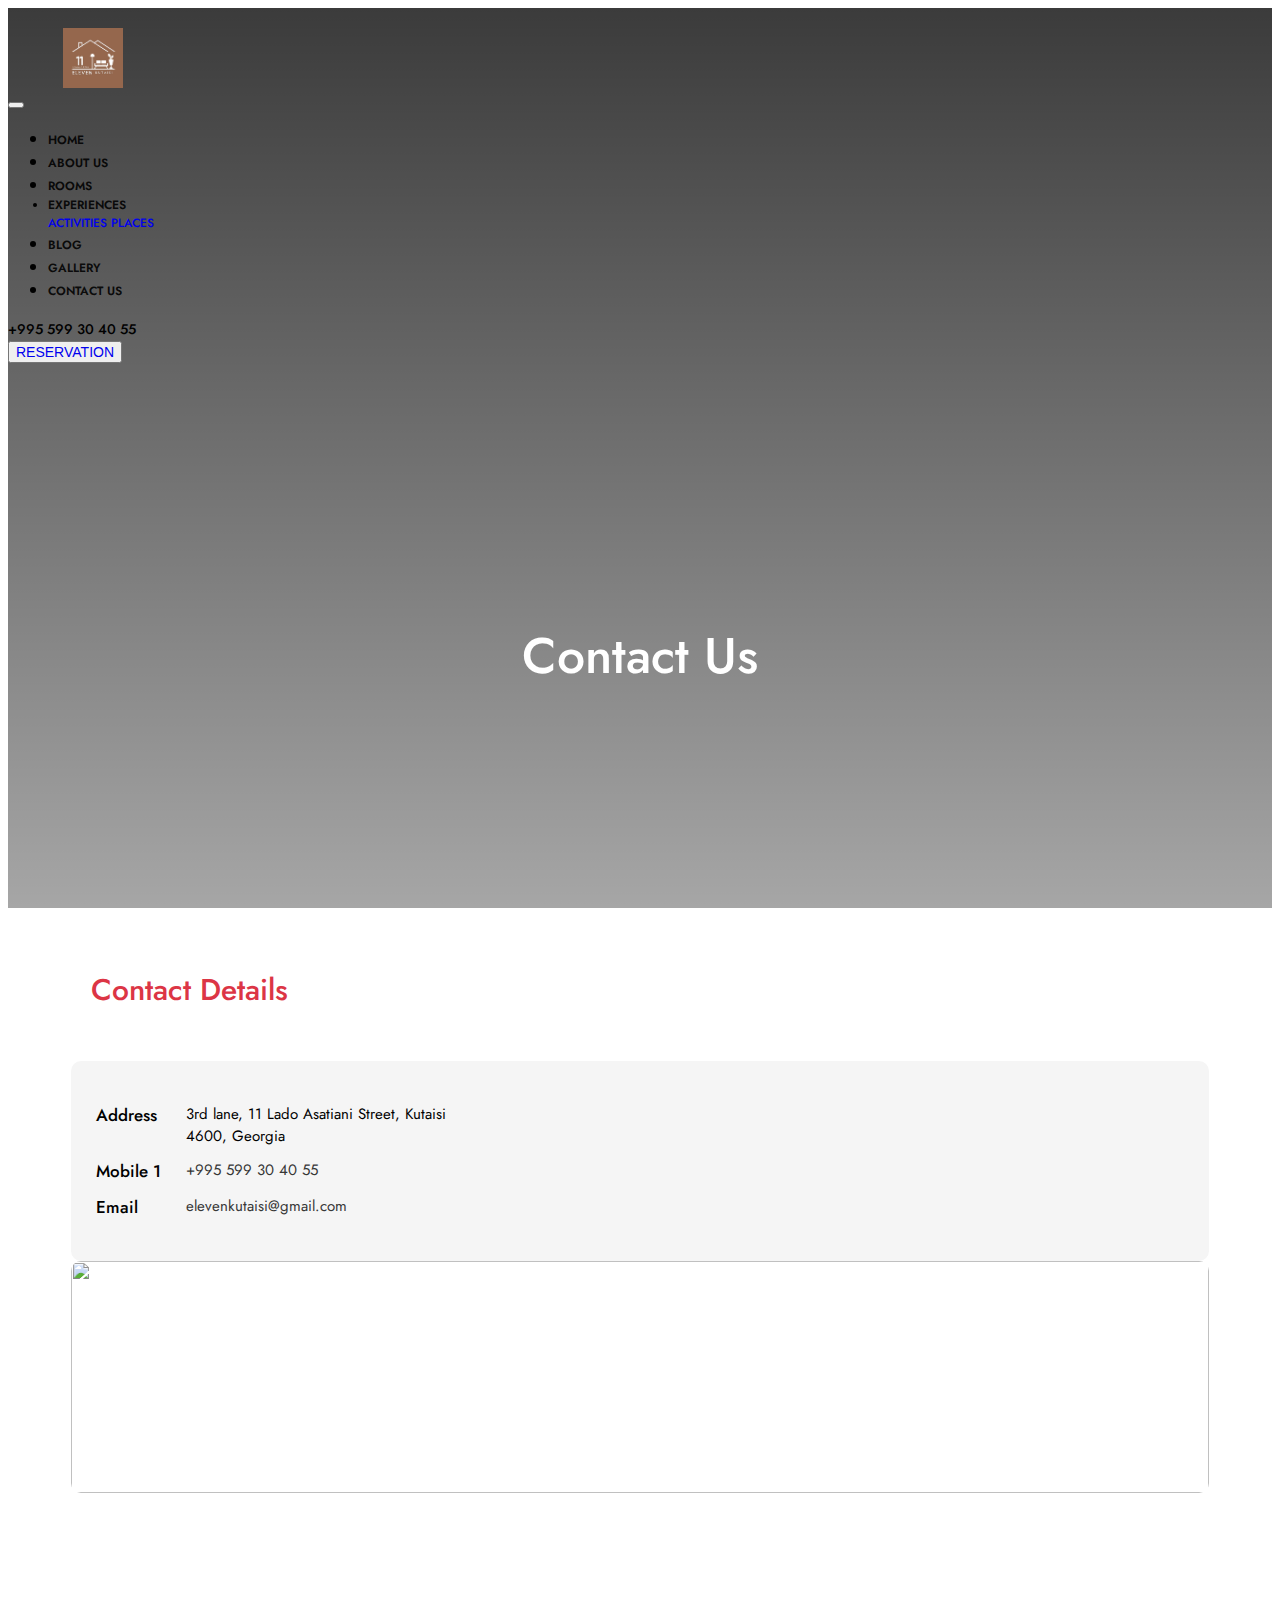
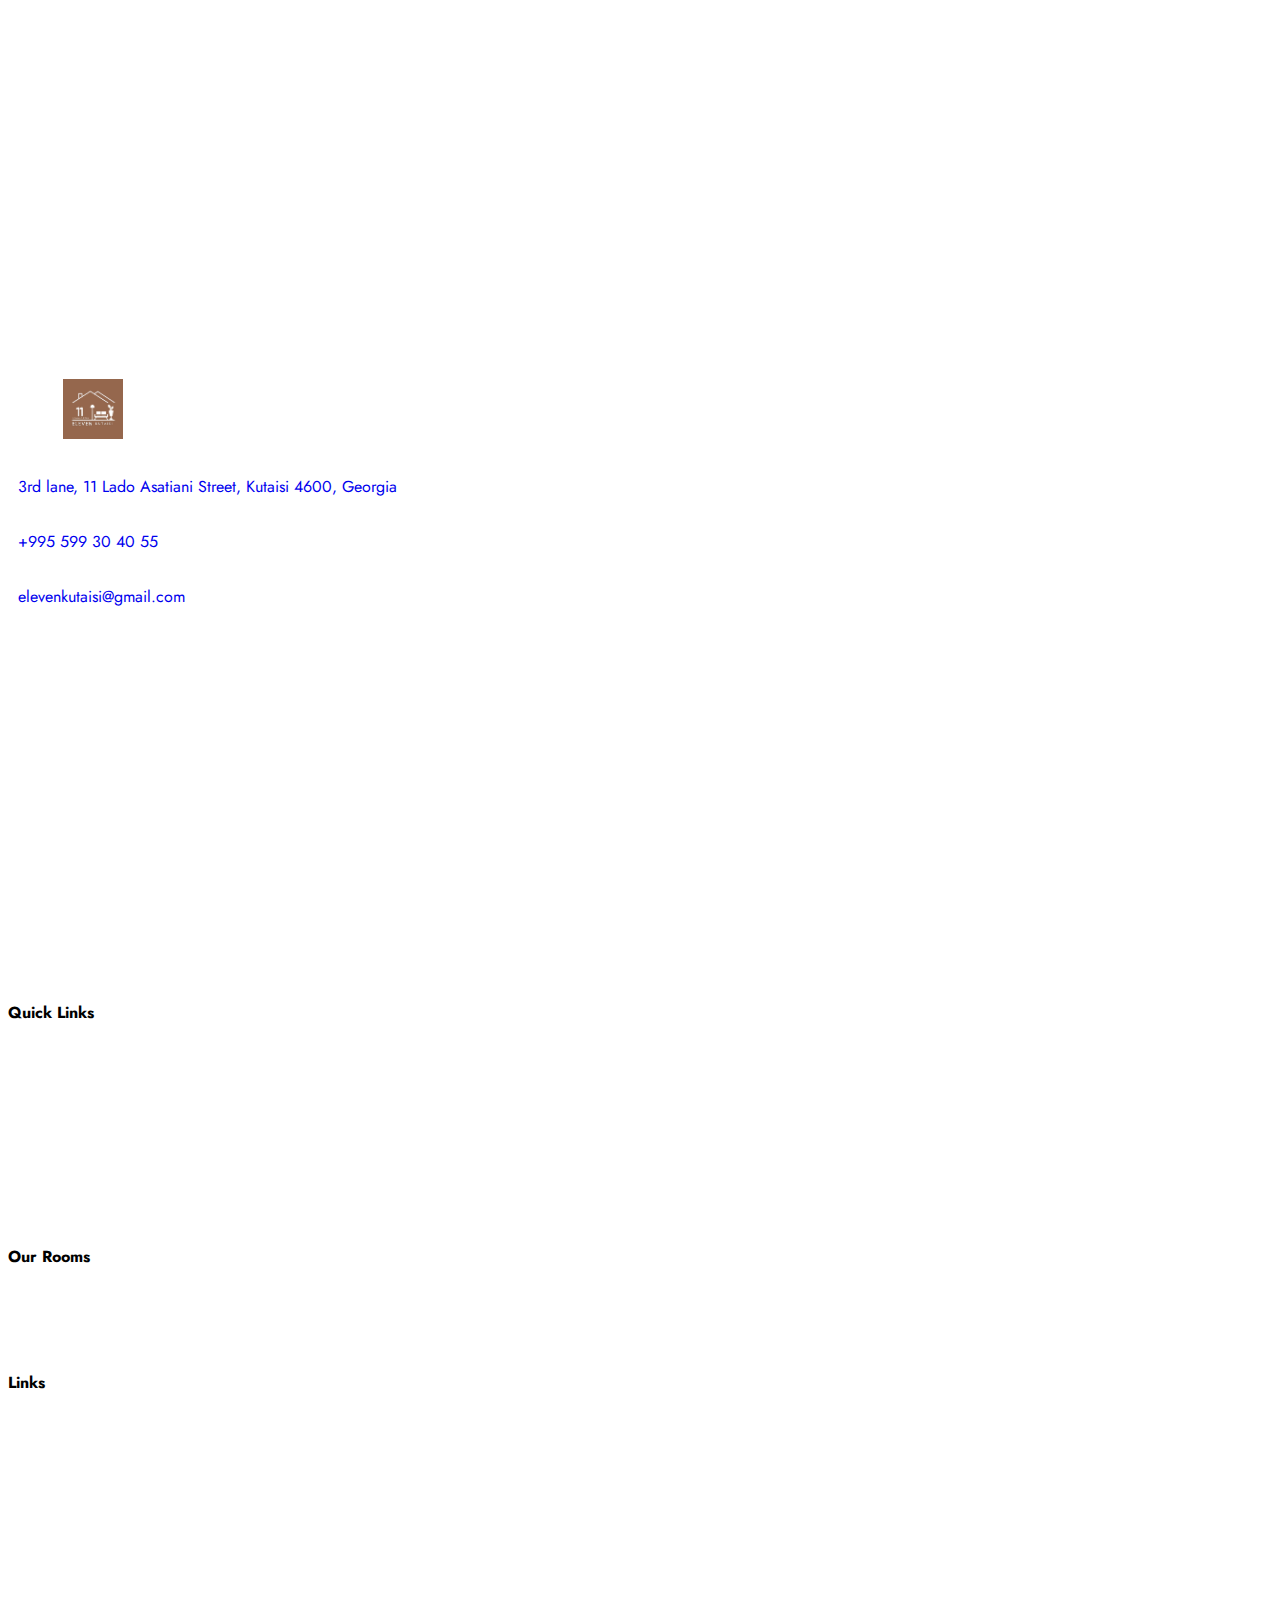
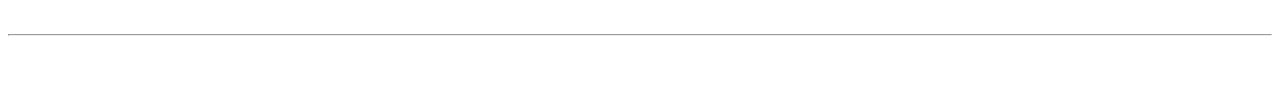
==== contact.html @ 7b09c959 "First Commit" ====
<!DOCTYPE html>
<html lang="en">

<head>
    <meta charset="UTF-8">
    <meta name="viewport" content="width=device-width, initial-scale=1.0">
    <title>Streamedge - Sakleshpur :: The Right Way</title>
    <meta name="description" content="Streamedge Homestay in Sakleshpur offer budget homestay in Sakleshpur, holiday homes in Sakleshpur, holiday resorts, guest house in Sakleshpur, hotels at quite reasonable price with premium accommodation">
    <link rel="icon" type="image/x-icon" href="favicons/images-favicon.ico">
    <link href="https://cdn.jsdelivr.net/npm/bootstrap@5.0.2/dist/css/bootstrap.min.css" rel="stylesheet"
        integrity="sha384-EVSTQN3/azprG1Anm3QDgpJLIm9Nao0Yz1ztcQTwFspd3yD65VohhpuuCOmLASjC" crossorigin="anonymous">
    <script src="https://cdn.jsdelivr.net/npm/bootstrap@5.0.2/dist/js/bootstrap.bundle.min.js"
        integrity="sha384-MrcW6ZMFYlzcLA8Nl+NtUVF0sA7MsXsP1UyJoMp4YLEuNSfAP+JcXn/tWtIaxVXM"
        crossorigin="anonymous"></script>
        <link rel="stylesheet" href="https://cdnjs.cloudflare.com/ajax/libs/font-awesome/6.5.1/css/all.min.css" integrity="sha512-DTOQO9RWCH3ppGqcWaEA1BIZOC6xxalwEsw9c2QQeAIftl+Vegovlnee1c9QX4TctnWMn13TZye+giMm8e2LwA==" crossorigin="anonymous" referrerpolicy="no-referrer" />
    <link href="https://fonts.googleapis.com/css2?family=Jost:ital,wght@0,100..900;1,100..900&display=swap"
        rel="stylesheet">

    <link rel="stylesheet" href="css/contactUs.css"><!-- Google tag (gtag.js) -->
<script async src="https://www.googletagmanager.com/gtag/js?id=G-7KHMHHSK0M"></script>
<script>
  window.dataLayer = window.dataLayer || [];
  function gtag(){dataLayer.push(arguments);}
  gtag('js', new Date());

  gtag('config', 'G-7KHMHHSK0M');
</script>
</head>

<body>
    <div class="stream-edge-adout-us-parent">
        <div class="stream-edge-about-us-sub-parent">
            <div class="navbar-background-image">
                <nav class="navbar navbar-expand-lg navbar-light">
                    <div class="bg-light container rounded">
                        <a class="navbar-brand" href="index.html">
                            <div class="SteamEdge-logo">
                                <img src="./images/koba.jpeg" alt="">
                            </div>
                        </a>
                        <button class="navbar-toggler" type="button" data-bs-toggle="collapse"
                            data-bs-target="#navbarSupportedContent" aria-controls="navbarSupportedContent"
                            aria-expanded="false" aria-label="Toggle navigation">
                            <span class="navbar-toggler-icon"></span>
                        </button>
                        <div class="collapse navbar-collapse" id="navbarSupportedContent">
                            <ul class="navbar-nav me-auto mb-2 mb-lg-0 mx-auto">
                                <li class="nav-item ">
                                    <a class="nav-link active" aria-current="page" href="index.html">HOME</a>
                                </li>
                                <li class="nav-item">
                                    <a class="nav-link active" aria-current="page" href="streamedge.html">ABOUT US</a>
                                </li>
                                    <li class="nav-item">
                                    <a class="nav-link active" aria-current="page" href="rooms.html">ROOMS</a>
                                </li>
                            </li>
                            <li class="nav-item dropdown">
                                <a class="nav-link dropdown-toggle" href="#" id="navbarDropdownMenuLink" role="button" data-bs-toggle="dropdown" aria-haspopup="true" aria-expanded="false">
                                    EXPERIENCES
                                </a>
                                <div class="dropdown-menu" aria-labelledby="navbarDropdownMenuLink">
                                    <a class="dropdown-item" href="activities.html">ACTIVITIES</a>
                                    <a class="dropdown-item" href="surround.html">PLACES</a>
                                </div>
                            </li>
                                <li class="nav-item">
                                     <a class="nav-link active" aria-current="page" href="blogs.html">BLOG</a>
                                </li>
                                <li class="nav-item">
                                    <a class="nav-link active" aria-current="page" href="gallery.html">GALLERY</a>
                                </li>
                                <li class="nav-item">
                                    <a class="nav-link active" aria-current="page" href="contact.html">CONTACT US</a>
                                </li>
                            </ul>
                            <form class="d-flex navbar-home-mobile-icon-parent-main">
                                <div class="navbar-home-mobile-icon-parent">
                                    <div class="navbar-home-mobile-icon">
                                        <img src="/assets/images/phoneicon.webp" alt="">
                                    </div>
                                    <p>+995 599 30 40 55 
                                    </p>
                                </div>                        
                                <button class="btn btn-danger" type="submit"><a class="text-light" href="https://wa.me/995571718271">RESERVATION</a></button>
                            </form>
                        </div>
                    </div>
                </nav>
                <div class="StreamEdge-Rooms-banner-title">
                    <h1>Contact Us</h1>
                </div>
            </div>
            <div class="stream-edge-embedded-map">
                <div class="stream-edge-map-subparent">
                    <!-- <div class="container"> -->
                    <div class="row">
                        <div class="col-md-6 ">
                            <div class="heading-location-busy">
                                <h5>Contact Details</h5>
                                <div class="streamedge-contact-message">
                                    <div class="d-flex align-items-center contactus-streamedge">
                                        <div>
                                            <h6>Address</h6>
                                            <i class="bx bx-home-alt"></i>
                                            <!-- <hr class="streamedge-hr-center" style="width: 62px; height: 3px;"> -->
                                        </div>
                                        <p>3rd lane, 11 Lado Asatiani Street, Kutaisi 4600, Georgia</p>
                                    </div>
                                    <div class="d-flex align-items-center contactus-streamedge">
                                        <div>
                                            <h6>Mobile 1</h6>
                                            <!-- <hr class="streamedge-hr-center" style="width: 65px; height: 3px;"> -->
                                        </div>
                                        <a href="tel:+995 599 30 40 55" style="text-decoration: none;" >+995 599 30 40 55 </a>
                                    </div>
                                    <div class="d-flex align-items-center contactus-streamedge">
                                        <div>
                                            <h6>Email</h6>
                                            <!-- <hr class="streamedge-hr-center" style="width: 62px; height: 3px;"> -->
                                        </div>
                                        <a href="mailto:elevenkutaisi@gmail.com" style="text-decoration: none;" >elevenkutaisi@gmail.com</a>
                                    </div>
                                </div>

                            </div>
                        </div>
                        <div class="col-md-6">
                            <div class="contact-iamge-stream">
                                <img src="./assets/images/contact-us.webp" alt="">
                            </div>
                        </div>



                    </div>
                </div>
                <div class="streamedge-iframe">
                    <iframe
                        src="https://www.google.com/maps/embed?pb=!1m18!1m12!1m3!1d2952.9258847760816!2d42.69650047597427!3d42.258755271202396!2m3!1f0!2f0!3f0!3m2!1i1024!2i768!4f13.1!3m3!1m2!1s0x405c8d3889bd5c49%3A0xc08fbd93fe5a05b3!2sELEVEN%20guest%20house!5e0!3m2!1sen!2sin!4v1724451818997!5m2!1sen!2sin"
                        width="100%" height="380" style="border:0;" allowfullscreen="" loading="lazy"
                        referrerpolicy="no-referrer-when-downgrade"></iframe>
                </div>
                <!-- </div> -->
            </div>
        </div>
        <div class="StreamEdgeFooter-parent bg-dark">
            <div class="container">
                <div class="Footer-content">
                    <div class="row">
                        <div class="col-sm-9 col-md-4">
                            <div class="SteamEdge-logo  streamEdge-Footer-link-title">
                                <img src="./images/koba.jpeg" alt="">
                            </div>
                            <div class="streamedge-Footer-contact">
                                <div class="streamedge-Footer-contact-phone">
                                    <i class="fa-regular fa-location-dot location-icon"></i>
                                    <p><a class="text-light" href="https://maps.app.goo.gl/K1cgiUnSXsnuLPtD7" target="_blank">3rd lane, 11 Lado Asatiani Street, Kutaisi 4600, Georgia </a></p>
                                </div>
                                <div class="streamedge-Footer-contact-phone">
                                    <i class="fa-solid fa-mobile-screen phone-icon"></i>
                                    <div>
                                        <p><a class="text-light" href="tel:+995599304055">+995 599 30 40 55</a> </p>
                                    </div>
                                </div>
                                  <div class="streamedge-Footer-contact-phone">
                                    <i class="fa-regular fa-envelope email-icon"></i>
                                        <p><a href="mailto:elevenkutaisi@gmail.com" class="text-light">elevenkutaisi@gmail.com</a></p>
                                </div>
                                <iframe src="https://www.google.com/maps/embed?pb=!1m18!1m12!1m3!1d39832.009934543275!2d42.66704202044849!3d42.26829777508538!2m3!1f0!2f0!3f0!3m2!1i1024!2i768!4f13.1!3m3!1m2!1s0x405c8d3889bd5c49%3A0xc08fbd93fe5a05b3!2sELEVEN%20guest%20house!5e0!3m2!1sen!2sin!4v1724442716559!5m2!1sen!2sin" width="370" height="350" style="border:0;" allowfullscreen="" loading="lazy" referrerpolicy="no-referrer-when-downgrade"></iframe>
                              
                                <div class="Footer-social-Media-icons ">
                                    <a target="_blank" href="">
                                        <i class="fa-brands fa-instagram"></i>
                                    </a>
                                    <a target="_blank" href="">
                                        <i class="fa-brands fa-facebook"></i>
                                    </a>
                                   <a target="_blank" href="">
                                    <i class="fa-brands fa-pinterest"></i>
                                   </a>
                                    <a target="_blank" href="">
                                        <i class="fa-brands fa-linkedin-in"></i>
                                    </a>
                                   <a target="_blank" href="">
                                    <i class="fa-brands fa-youtube"></i>
                                   </a>
                                </div>
                            </div>
                        </div>
                        <div class="col-sm-12 col-md-2">
                            <h4 class="text-light streamEdge-Footer-link-title">Quick Links</h4>
                            <a href="index.html">
                                <p>Home</p>
                            </a>
                            <a href="streamedge.html">
                                <p>About Us</p>
                            </a>
                            <a href="gallery.html">
                                <p>Gallery</p>
                            </a>
                            <a href="blogs.html">
                                <p>Blog</p>
                            </a>
                            <a href="contact.html">
                                <p>Contact Us</p>
                            </a>
                        </div>
                        <div class="col-sm-8 col-md-3 ">
                            <!-- <h4 class="text-light  streamEdge-Footer-link-title">Sign Up for Our newsletter to receive
                                special Offers,news and events.</h4>
                            <div class="streamedge-Footer-email-newsletter">
                                <input type="mail" placeholder="Enter Your Email Address">
                            </div> -->
                            <h4 class="text-light streamEdge-Footer-link-title">Our Rooms</h4>
                            <!-- <a href="rooms.html">
                                <p>Cabana Cottages Rooms</p>
                            </a> -->
                            <a href="rooms.html">
                                <p>Deluxe Rooms</p>
                            </a>
                            <a href="rooms.html">
                                <p>Dormitory</p>
                            </a>
                            <!-- <a href="rooms.html">
                                <p>
                                    Large Wooden Cottage Rooms</p>
                            </a>
                            <a href="rooms.html">
                                <p>
                                    Wooden Cottages Rooms</p>
                            </a> -->
                        </div>
                        <div class="col-sm-8 col-md-3 ">
                            <!-- <h4 class="text-light  streamEdge-Footer-link-title">Sign Up for Our newsletter to receive
                                special Offers,news and events.</h4>
                            <div class="streamedge-Footer-email-newsletter">
                                <input type="mail" placeholder="Enter Your Email Address">
                            </div> -->
                            <h4 class="text-light streamEdge-Footer-link-title">Links</h4>
                            <a href="season.html">
                                <p>Seasons</p>
                            </a>
                             <a href="tariff.html">
                                <p>Tariff</p>
                            </a>
                            <a href="booking.html">
                                <p>Booking</p>
                            </a>
                          <a href="resort.html">
                                <p>Resort</p>
                            </a>
                            <a href="">
                                <p>About Kutaisi</p>
                            </a>
                        </div>
                    </div>
                </div>
            </div>
            <hr>
            <div class="StreamEdge-Rooms-copyrights text-center">
                <a href="">
                    <p>© 2024 Eleven Guesthouse. All Rights Reserved | Designed By Friends from India &#10084</p>
                </a>
            </div>
        </div>
    </div>
    </div>

</body>

</html>
---- css/contactUs.css ----
body {
    font-family: "Jost", sans-serif;
}

.streamedge-Footer-contact-phone .phone-icon,
.streamedge-Footer-contact-phone .location-icon,
.streamedge-Footer-contact-phone .email-icon {
    filter: brightness(1.5);
    color: #fff;
    font-weight: 900;
    font-size: 22px;
    margin-top: 2px;
}

a {
    text-decoration: none;
}

.dropdown,
.dropend,
.dropstart,
.dropup {
    position: relative;
    font-size: 12px;
    font-weight: 600;
    color: #000;
}

.navbar-light .navbar-nav .nav-link {
    color: rgba(0, 0, 0, .9);
}

.dropdown-item {
    font-size: 12px;
    font-weight: 500;
}

/* styles for Rooms page starts here */
.navbar-home-mobile-icon img {
    filter: brightness(0.1);
}

.navbar-home-mobile-icon-parent p {
    color: #000;
}

.SteamEdge-logo {
    height: 60px;
    width: 170px;
}

.SteamEdge-logo img {
    height: 100%;
    width: 100%;
    object-fit: contain;
}

.navbar-background-image {
    background: linear-gradient(rgb(0 0 0 / 77%), rgb(0 0 0 / 35%)), url(./assets/images/galleyhousebanner.webp);
    background-position: center;
    background-repeat: no-repeat;
    background-size: cover;
    height: 100vh;
    margin-bottom: 45px;
}

nav.navbar.navbar-expand-lg.navbar-light {
    padding-top: 20px;
}

.StreamEdge-Rooms-banner-title h1 {
    font-size: 50px;
    font-weight: 500;
}

.StreamEdge-Rooms-banner-title {
    height: 65%;
    display: flex;
    justify-content: center;
    align-items: center;
    color: #fff;
}

.navbar-light .navbar-nav .nav-link.active {
    font-size: 12px;
    font-weight: 600;
}

.stream-edge-map-subparent {
    width: 90%;
    margin: auto;
}

.streamedge-contact-message .contactus-streamedge {
    display: flex !important;
    align-items: start !important;
    justify-content: start;
    padding: 0px 15px;
}

.contactus-streamedge h6 {
    width: 90px;
    margin: 6px 0;
    font-size: 17px;
    font-weight: 500;
}

.contactus-streamedge h6:hover {
    color: #6b6a6a;
}

.contact-info-address {
    display: flex;
    justify-content: center;
    align-items: center;
    height: 300px;
}

.contactus-streamedge p {
    width: 260px;
    margin: 6px 0;
    font-size: 15px;
    font-weight: 400;
}

.contactus-streamedge a {
    width: 260px;
    margin: 6px 0;
    font-size: 15px;
    font-weight: 400;
    color: #373737;
}

.contactus-streamedge a:hover {
    color: #dc3545;
}

.contactus-streamedge p:hover {
    color: #dc3545;
}

.contact-iamge-stream {
    width: 100%;
    height: 232px;
    position: relative;
    top: 16%;
}

.streamedge-hr-center {
    color: #dc3545;
    opacity: 0.7;

}

.contact-iamge-stream img {
    width: 100%;
    height: 100%;
    object-fit: cover;
    border-radius: 10px;
}

/* Banner styles ends here */
/* Styles for Footer - rooms page starts here */
.streamedge-Footer-contact-phone {
    display: flex;
    gap: 10px;
}

.Footer-content p {
    color: #fff;
}

.StreamEdge-Rooms-service-categories-parent.container {
    background: #FDF8F8;
    margin: auto;
    padding: 10px 20px 20px 20px;
    border-radius: 8px;
}

.StreamEdgeFooter-gallery-parent {
    margin: 35px 0px 0px 0px;
}

.StreamEdge-Rooms-copyrights p {
    margin: 0;
    padding: 20px 0px;
    color:#fff;
}

.stream-edge-map-subparent .row {
    margin: 60px 0;
}

.streamedge-Footer-email-newsletter input {
    padding: 5px;
    width: 250px;
    border: 1px solid #fff;
    background: transparent;
    margin-top: 15px;
    border-radius: 4px;
    color: #fff;
}

.streamedge-Footer-email-newsletter input::placeholder {
    color: #fff;
}

hr {
    color: #fff;
    opacity: 1;
    margin: 0;
}

.streamEdge-Footer-link-title {
    margin-bottom: 20px;
}

.Footer-content {
    padding: 40px 0px 25px 0px;
}

.Fooer-Gallery-images {
    height: 140px;
    width: 100%;
    overflow: hidden;
    border-radius: 5px;
}

.Fooer-Gallery-images img {
    height: 100%;
    width: 100%;
    transition: all 0.3s linear;
}

.Fooer-Gallery-images img:hover {
    transform: scale(1.2);
}

.StreamEdge-Rooms-Footer-Parent {
    background: #000;
    padding-top: 12px;
    margin-top: -7px;
}

.heading-location-busy h5 {
    color: #dc3545;
    font-size: 30px;
    font-weight: 500;
    padding-left: 20px;
}

.navbar-home-mobile-icon-parent {
    display: flex;
    align-items: center;
}

.navbar-home-mobile-icon-parent p {
    margin: 0;
    font-size: 14px;
    font-weight: 500;
}

.navbar-home-mobile-icon img {
    filter: brightness(0.5);
}

form.d-flex.navbar-home-mobile-icon-parent-main {
    gap: 15px;
    align-items: center;
}

form.d-flex.navbar-home-mobile-icon-parent-main button {
    font-size: 14px;
}

.streamedge-contact-message {
    padding: 36px 10px;
    background-color: #F5F5F5;
    border-radius: 10px;
}

.Fooer-Gallery-images img {
    height: 100%;
    object-fit: cover;
    width: 100%;
    transition: all 0.3s linear;
    /* object-fit: contain; */
}

.Fooer-Gallery-images img:hover {
    transform: scale(1.2);
}

/* footer social media icons */
.Footer-social-Media-icons {
    display: flex;
    gap: 35px;
    align-items: center;
}

.Footer-social-Media-icons i {
    font-size: 30px;
    color: #fff;
}

@media only screen and (max-width:767px) { .Footer-content .row .col-sm-12.col-md-2{
        width: 45%;
        margin: 20px 0px;
    }
    .Footer-content .row div:nth-child(3){
        order: 3;
    }
    .Footer-content .row .col-sm-8.col-md-3:last-child{
       
        width: 45%;
        margin: 20px 0px;
    }
    
    .StreamEdge-Rooms-banner-title h1 {
        font-size: 36px;
    }

    .stream-edge-map-subparent .row {
        margin: 20px 0;
    }

    .heading-location-busy h5 {
        font-size: 22px;
    }

    .contactus-streamedge h6 {
        font-size: 14px;
        width: 66px;
    }

    .streamedge-contact-message .contactus-streamedge {
        padding: 0 4px;
    }

    .contactus-streamedge p {
        font-size: 13px;
    }

    .streamedge-contact-message {
        padding: 21px 5px;
    }

    .contact-iamge-stream {
        width: 100%;
        padding: 15px 0;
        top: 0px;
    }

    .navbar-background-image {
        margin-bottom: 24px;
        height: 330px;
    }


    .streamedge-iframe iframe {
        height: 290px !important;
    }

    .Fooer-Gallery-images {
        height: 165px;
        padding-bottom: 15px !important;
    }

    .StreamEdge-Rooms-copyrights p {
        font-size: 13px;
    }

    .streamEdge-Footer-link-title {
        margin-bottom: 15px;
        font-size: 16px;
    }

    .Footer-content {
        padding: 20px 0px 0px 0px;
    }

    form.d-flex.navbar-home-mobile-icon-parent-main {
        margin-bottom: 10px;
    }
}

@media screen and (max-width:576px) {
    .stream-edge-map-subparent {
        width: 100%;
    }
    .streamEdge-Footer-link-title {
        margin-bottom: 15px;
        font-size: 22px;
      }
      .Footer-content p {
        font-size: 14px;
    }
    .Footer-social-Media-icons {
        gap: 20px;
        margin-bottom: 15px;
    }
    .Footer-social-Media-icons i {
        font-size: 28px;
    }
      .Footer-content {
        padding: 20px 0px 0px 20px;
      }
    form.d-flex.navbar-home-mobile-icon-parent-main {
        margin-bottom: 10px;
    }

    /* .streamedge-contact-message {
        padding: 21px 13px;
    } */
}

@media only screen and (min-width:768px) and (max-width:991px) {
    .StreamEdge-Rooms-copyrights p {
        font-size: 15px;
        color: #fff;
    }
    .streamEdge-Footer-link-title{
        font-size: 18px;
    }
    .Footer-social-Media-icons {
        display: flex;
        gap: 20px;
        align-items: center;
    }

    .Footer-social-Media-icons i {
        font-size: 28px;
    }

    .Footer-content p {
        font-size: 14px;
    }

    .stream-edge-map-subparent {
        width: 95%;
    }

    form.d-flex.navbar-home-mobile-icon-parent-main {
        margin-bottom: 10px;
    }

    .heading-location-busy h5 {
        font-size: 26px;
    }

    .streamedge-contact-message {
        padding: 30px 15px;
    }

    .contactus-streamedge h6 {
        font-size: 15px;
    }

    .contactus-streamedge p {
        font-size: 13px;
    }

    .contact-iamge-stream {
        height: 209px;
        width: 95%;
    }

    .streamedge-iframe iframe {
        height: 310px !important;
    }
}

.StreamEdge-Rooms-Footer-Parent {
    background: #000;
    padding-top: 12px;
    margin-top: 80px;
}

.StreamEdgeFooter-gallery-parent {
    padding: 40px 0px 40px;
}
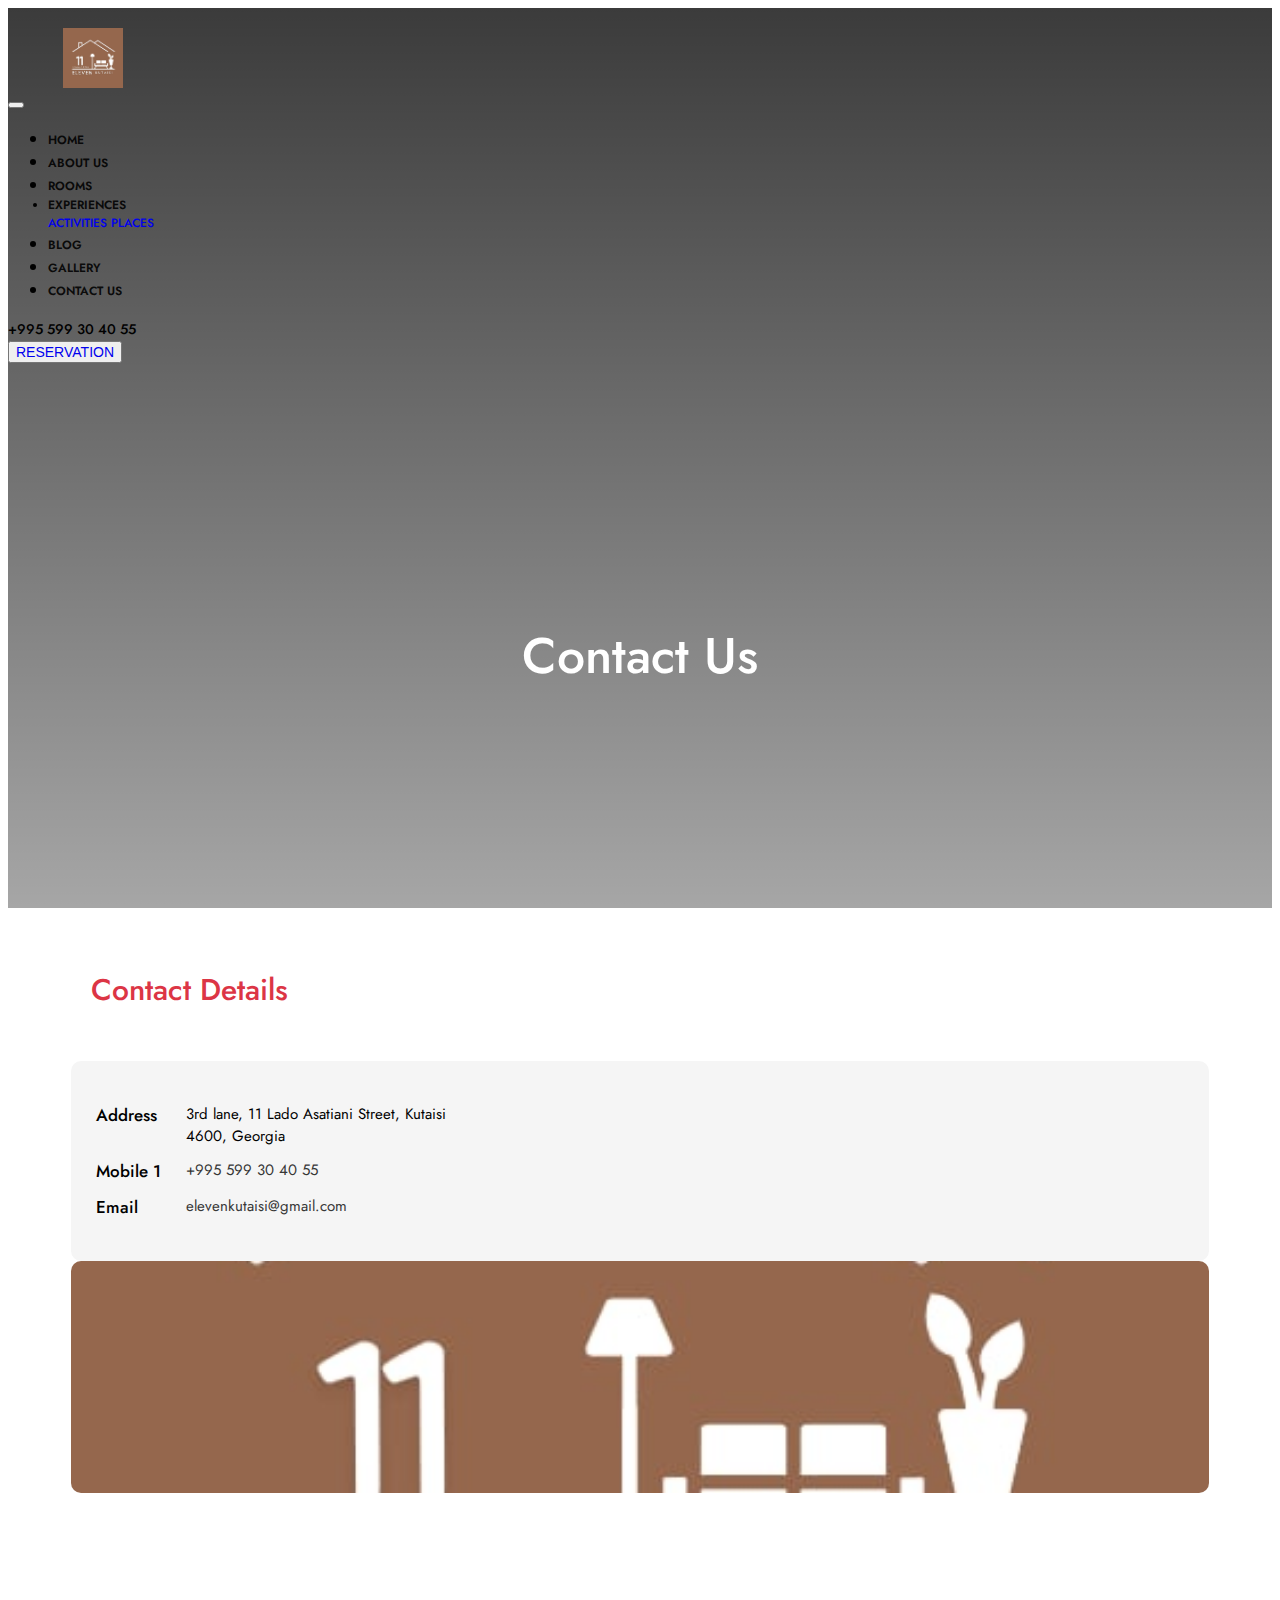
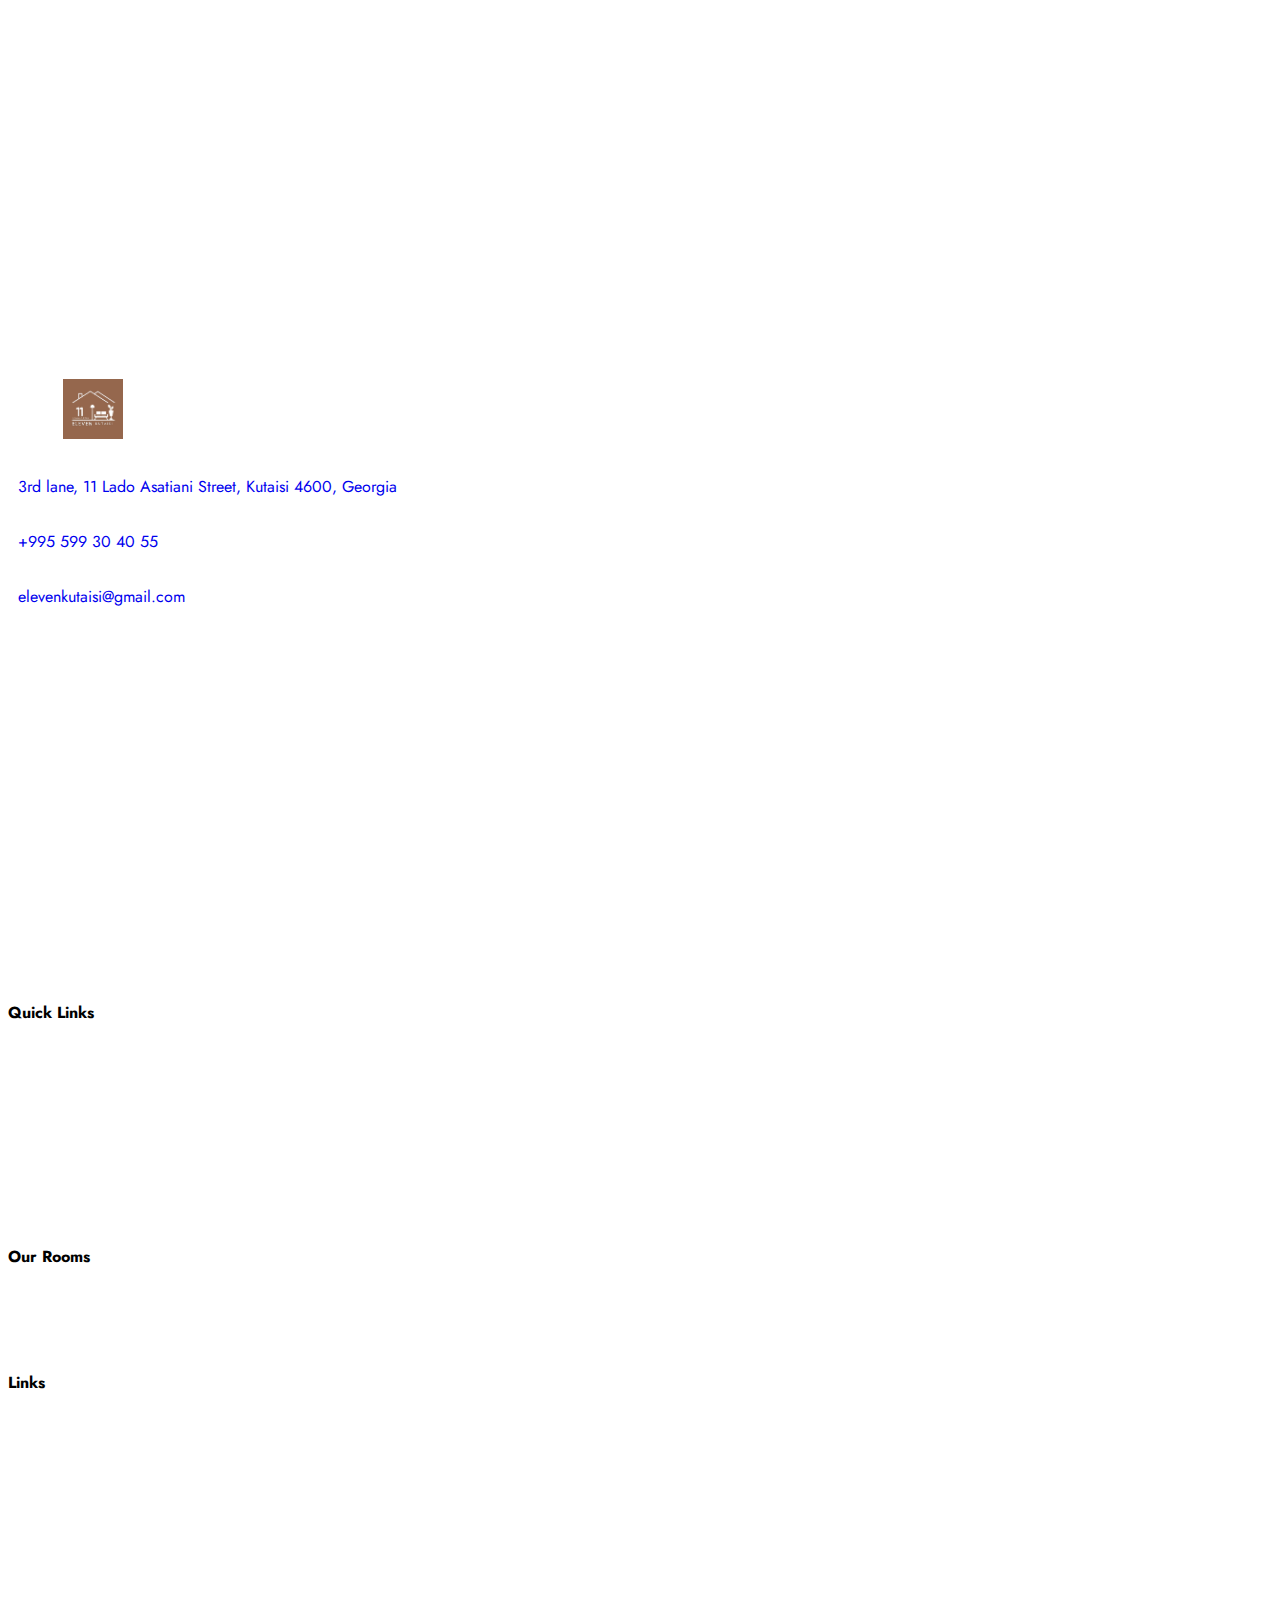
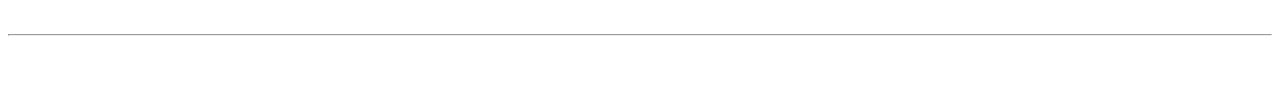
==== commit 6541d070: "Updated image in contact" ====
--- a/contact.html
+++ b/contact.html
@@ -5,8 +5,8 @@
 <head>
     <meta charset="UTF-8">
     <meta name="viewport" content="width=device-width, initial-scale=1.0">
-    <title>Streamedge - Sakleshpur :: The Right Way</title>
-    <meta name="description" content="Streamedge Homestay in Sakleshpur offer budget homestay in Sakleshpur, holiday homes in Sakleshpur, holiday resorts, guest house in Sakleshpur, hotels at quite reasonable price with premium accommodation">
+    <title>Comfortable Luxury Guest House in Kutaisi, Georgia</title>
+    <meta name="description" content="Eleven Kutaisi offer Budget Guest House in Kutaisi, Georgia with Winery, Luxury Guest House in Kutaisi with best accommodation Book Now!">
     <link rel="icon" type="image/x-icon" href="favicons/images-favicon.ico">
     <link href="https://cdn.jsdelivr.net/npm/bootstrap@5.0.2/dist/css/bootstrap.min.css" rel="stylesheet"
         integrity="sha384-EVSTQN3/azprG1Anm3QDgpJLIm9Nao0Yz1ztcQTwFspd3yD65VohhpuuCOmLASjC" crossorigin="anonymous">
@@ -128,7 +128,7 @@
                         </div>
                         <div class="col-md-6">
                             <div class="contact-iamge-stream">
-                                <img src="./assets/images/contact-us.webp" alt="">
+                                <img src="images/koba.jpeg" alt="">
                             </div>
                         </div>
 
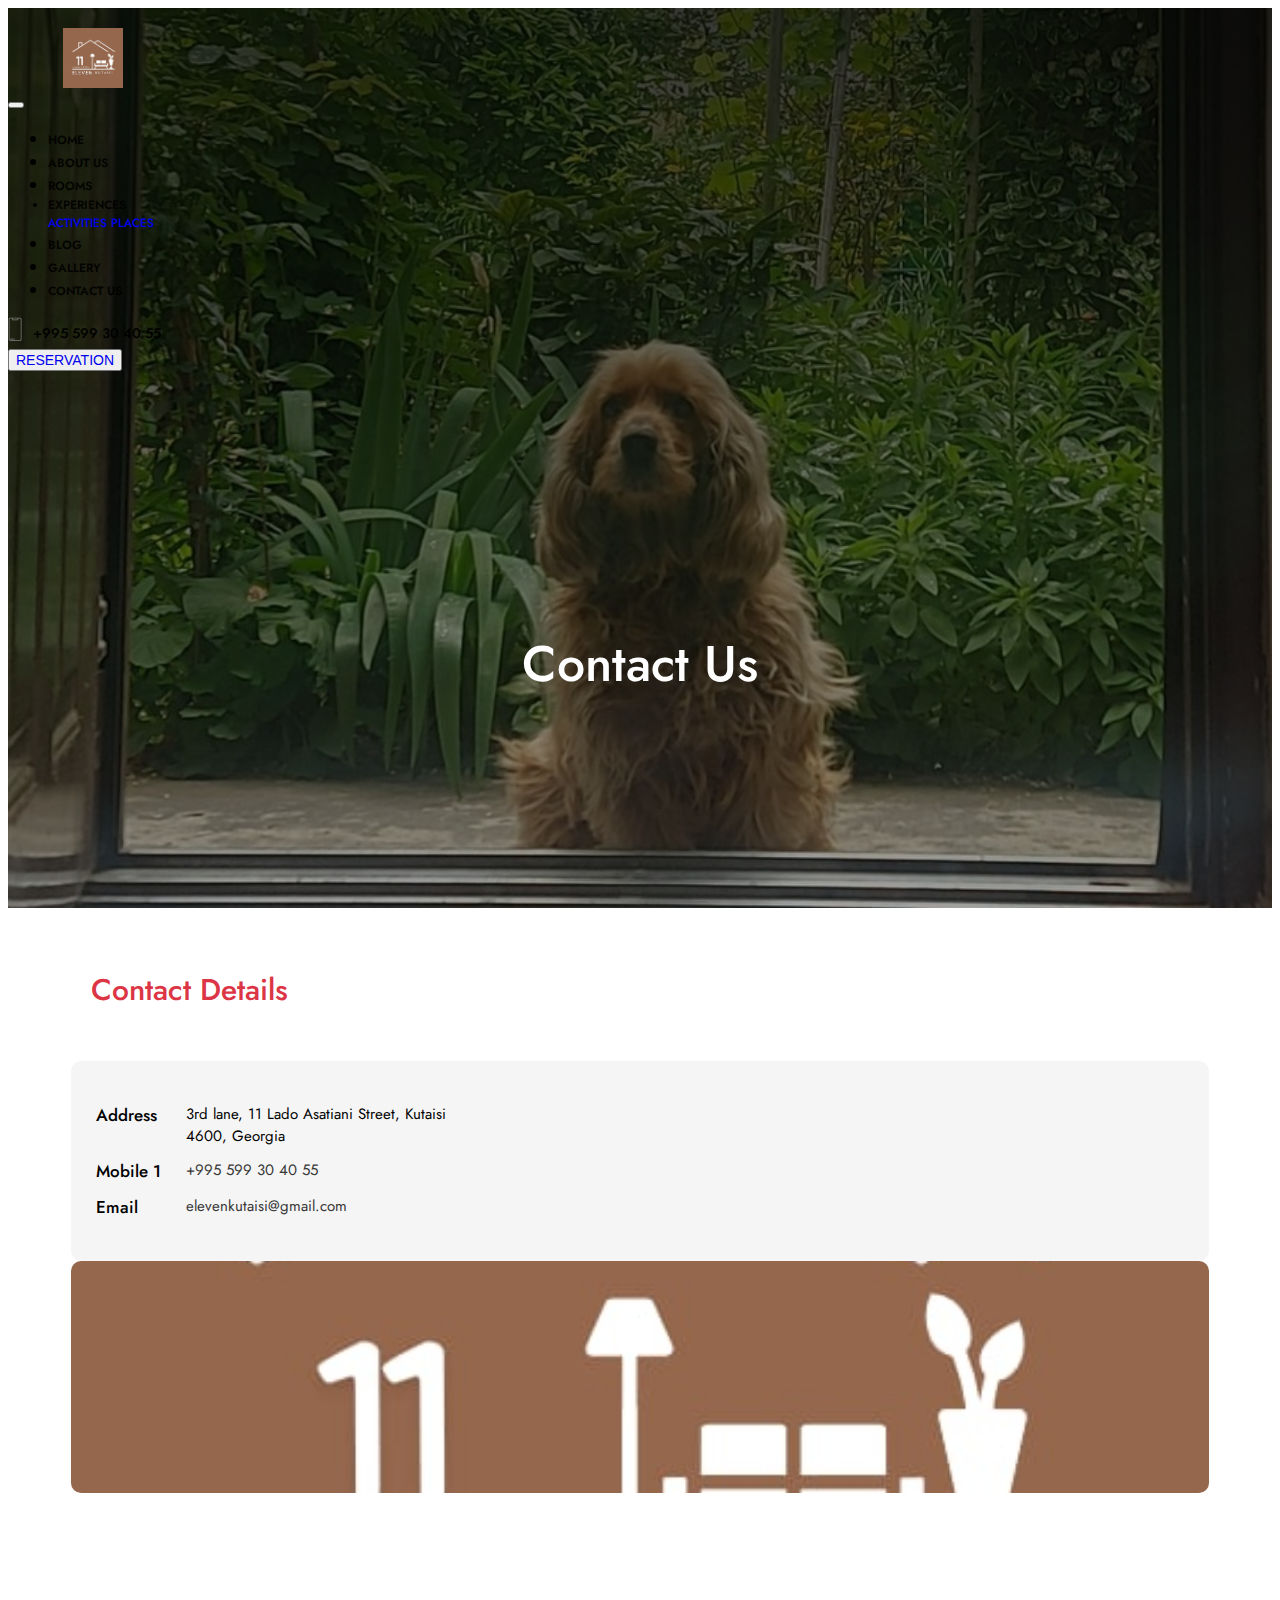
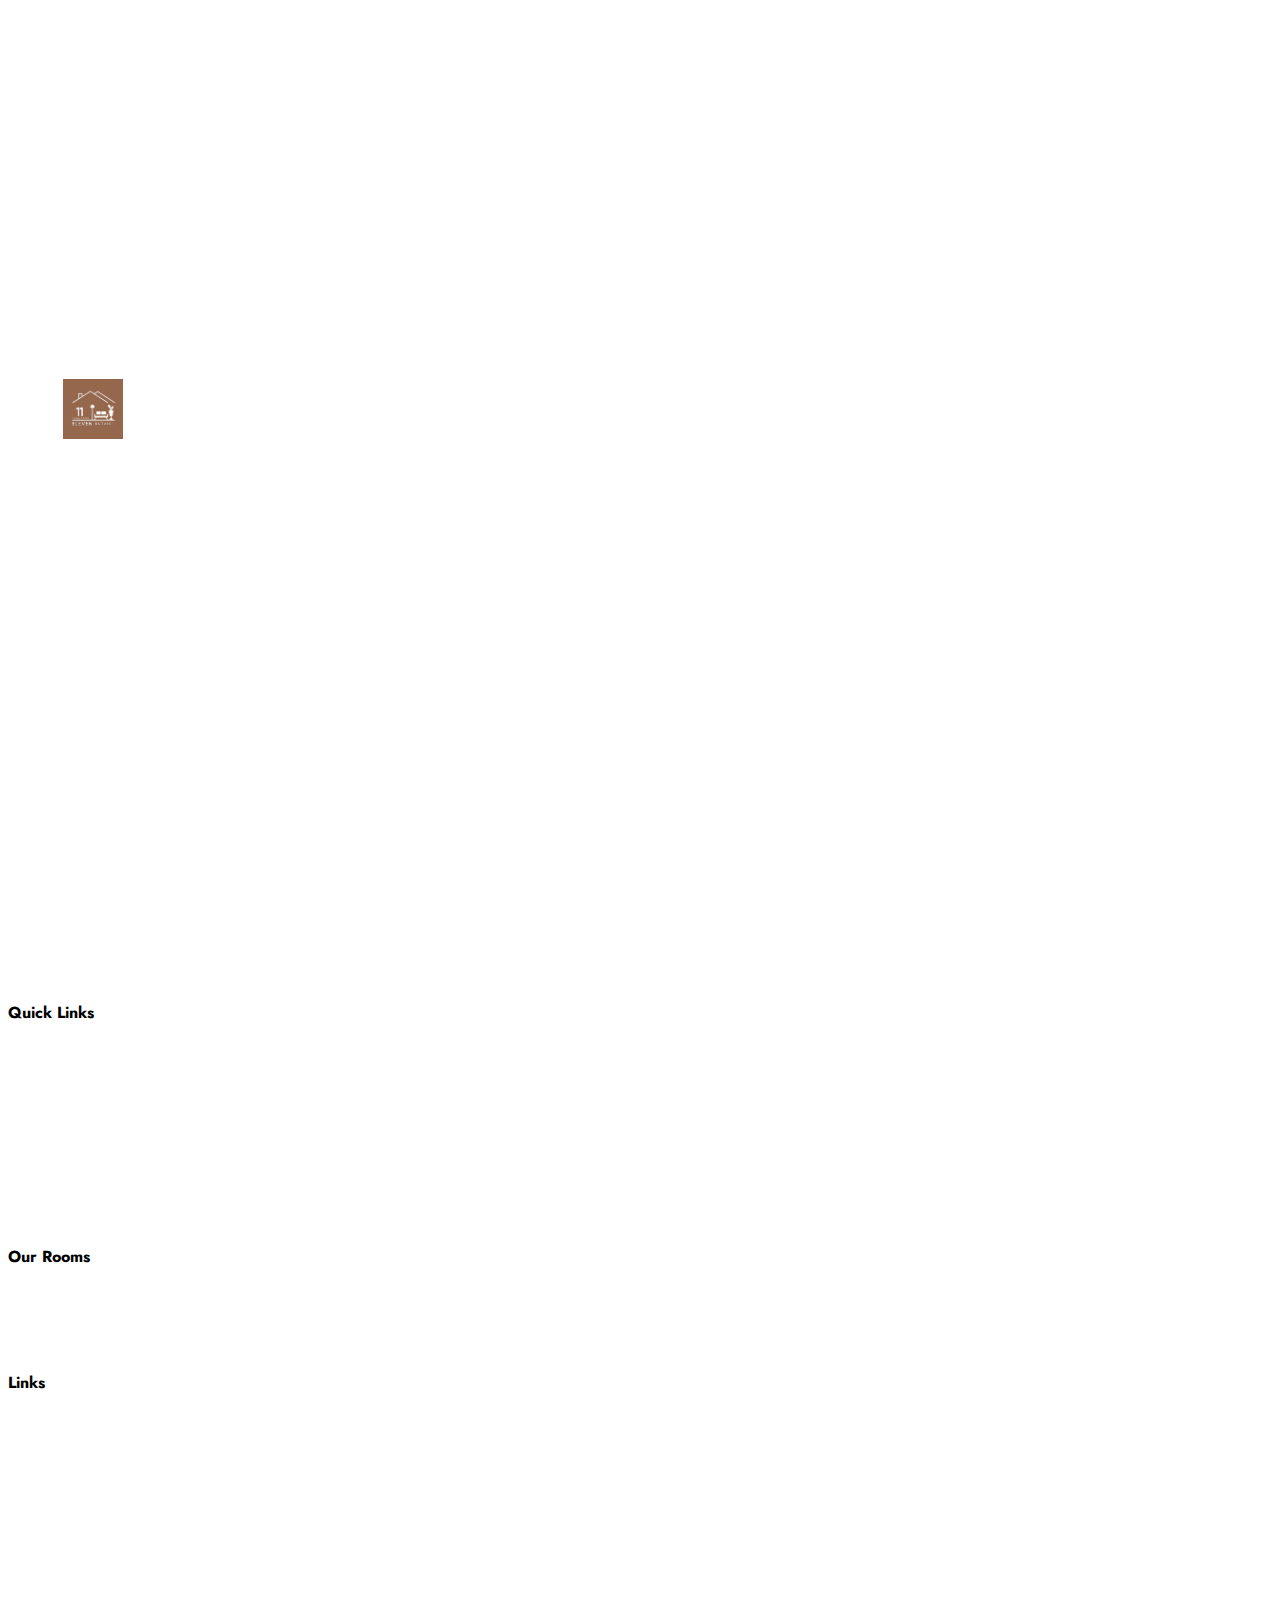
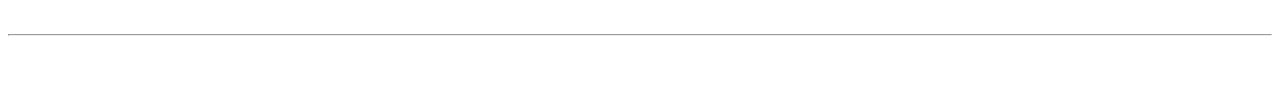
==== commit a63935ca: "Contact us page refactored" ====
--- a/contact.html
+++ b/contact.html
@@ -16,7 +16,6 @@
         <link rel="stylesheet" href="https://cdnjs.cloudflare.com/ajax/libs/font-awesome/6.5.1/css/all.min.css" integrity="sha512-DTOQO9RWCH3ppGqcWaEA1BIZOC6xxalwEsw9c2QQeAIftl+Vegovlnee1c9QX4TctnWMn13TZye+giMm8e2LwA==" crossorigin="anonymous" referrerpolicy="no-referrer" />
     <link href="https://fonts.googleapis.com/css2?family=Jost:ital,wght@0,100..900;1,100..900&display=swap"
         rel="stylesheet">
-
     <link rel="stylesheet" href="css/contactUs.css"><!-- Google tag (gtag.js) -->
 <script async src="https://www.googletagmanager.com/gtag/js?id=G-7KHMHHSK0M"></script>
 <script>
@@ -29,13 +28,13 @@
 </head>
 
 <body>
-    <div class="stream-edge-adout-us-parent">
-        <div class="stream-edge-about-us-sub-parent">
+    <div class="eleven-adout-us-parent">
+        <div class="eleven-about-us-sub-parent">
             <div class="navbar-background-image">
                 <nav class="navbar navbar-expand-lg navbar-light">
                     <div class="bg-light container rounded">
                         <a class="navbar-brand" href="index.html">
-                            <div class="SteamEdge-logo">
+                            <div class="eleven-logo">
                                 <img src="./images/koba.jpeg" alt="">
                             </div>
                         </a>
@@ -50,7 +49,7 @@
                                     <a class="nav-link active" aria-current="page" href="index.html">HOME</a>
                                 </li>
                                 <li class="nav-item">
-                                    <a class="nav-link active" aria-current="page" href="streamedge.html">ABOUT US</a>
+                                    <a class="nav-link active" aria-current="page" href="eleven.html">ABOUT US</a>
                                 </li>
                                     <li class="nav-item">
                                     <a class="nav-link active" aria-current="page" href="rooms.html">ROOMS</a>
@@ -78,56 +77,55 @@
                             <form class="d-flex navbar-home-mobile-icon-parent-main">
                                 <div class="navbar-home-mobile-icon-parent">
                                     <div class="navbar-home-mobile-icon">
-                                        <img src="/assets/images/phoneicon.webp" alt="">
-                                    </div>
-                                    <p>+995 599 30 40 55 
-                                    </p>
+                                        <img src="images/images-phoneicon.webp" alt="">
+                                    </div>
+                                    <p class="phone"></p>
                                 </div>                        
                                 <button class="btn btn-danger" type="submit"><a class="text-light" href="https://wa.me/995571718271">RESERVATION</a></button>
                             </form>
                         </div>
                     </div>
                 </nav>
-                <div class="StreamEdge-Rooms-banner-title">
+                <div class="eleven-Rooms-banner-title">
                     <h1>Contact Us</h1>
                 </div>
             </div>
-            <div class="stream-edge-embedded-map">
-                <div class="stream-edge-map-subparent">
+            <div class="eleven-embedded-map">
+                <div class="eleven-map-subparent">
                     <!-- <div class="container"> -->
                     <div class="row">
                         <div class="col-md-6 ">
                             <div class="heading-location-busy">
                                 <h5>Contact Details</h5>
-                                <div class="streamedge-contact-message">
-                                    <div class="d-flex align-items-center contactus-streamedge">
+                                <div class="eleven-contact-message">
+                                    <div class="d-flex align-items-center contactus-eleven">
                                         <div>
                                             <h6>Address</h6>
                                             <i class="bx bx-home-alt"></i>
-                                            <!-- <hr class="streamedge-hr-center" style="width: 62px; height: 3px;"> -->
+                                            <!-- <hr class="eleven-hr-center" style="width: 62px; height: 3px;"> -->
                                         </div>
-                                        <p>3rd lane, 11 Lado Asatiani Street, Kutaisi 4600, Georgia</p>
-                                    </div>
-                                    <div class="d-flex align-items-center contactus-streamedge">
+                                        <p class="address"></p>
+                                    </div>
+                                    <div class="d-flex align-items-center contactus-eleven">
                                         <div>
                                             <h6>Mobile 1</h6>
-                                            <!-- <hr class="streamedge-hr-center" style="width: 65px; height: 3px;"> -->
+                                            <!-- <hr class="eleven-hr-center" style="width: 65px; height: 3px;"> -->
                                         </div>
-                                        <a href="tel:+995 599 30 40 55" style="text-decoration: none;" >+995 599 30 40 55 </a>
-                                    </div>
-                                    <div class="d-flex align-items-center contactus-streamedge">
+                                        <a href="tel:+995 599 30 40 55" style="text-decoration: none;" class="phone" > </a>
+                                    </div>
+                                    <div class="d-flex align-items-center contactus-eleven">
                                         <div>
                                             <h6>Email</h6>
-                                            <!-- <hr class="streamedge-hr-center" style="width: 62px; height: 3px;"> -->
+                                            <!-- <hr class="eleven-hr-center" style="width: 62px; height: 3px;"> -->
                                         </div>
-                                        <a href="mailto:elevenkutaisi@gmail.com" style="text-decoration: none;" >elevenkutaisi@gmail.com</a>
+                                        <a href="mailto:elevenkutaisi@gmail.com" style="text-decoration: none;" class="email"></a>
                                     </div>
                                 </div>
 
                             </div>
                         </div>
                         <div class="col-md-6">
-                            <div class="contact-iamge-stream">
+                            <div class="contact-iamge-eleven">
                                 <img src="images/koba.jpeg" alt="">
                             </div>
                         </div>
@@ -136,7 +134,7 @@
 
                     </div>
                 </div>
-                <div class="streamedge-iframe">
+                <div class="eleven-iframe">
                     <iframe
                         src="https://www.google.com/maps/embed?pb=!1m18!1m12!1m3!1d2952.9258847760816!2d42.69650047597427!3d42.258755271202396!2m3!1f0!2f0!3f0!3m2!1i1024!2i768!4f13.1!3m3!1m2!1s0x405c8d3889bd5c49%3A0xc08fbd93fe5a05b3!2sELEVEN%20guest%20house!5e0!3m2!1sen!2sin!4v1724451818997!5m2!1sen!2sin"
                         width="100%" height="380" style="border:0;" allowfullscreen="" loading="lazy"
@@ -145,28 +143,28 @@
                 <!-- </div> -->
             </div>
         </div>
-        <div class="StreamEdgeFooter-parent bg-dark">
+        <div class="eleven-Footer-parent bg-dark">
             <div class="container">
                 <div class="Footer-content">
                     <div class="row">
                         <div class="col-sm-9 col-md-4">
-                            <div class="SteamEdge-logo  streamEdge-Footer-link-title">
+                            <div class="eleven-logo  eleven-Footer-link-title">
                                 <img src="./images/koba.jpeg" alt="">
                             </div>
-                            <div class="streamedge-Footer-contact">
-                                <div class="streamedge-Footer-contact-phone">
+                            <div class="eleven-Footer-contact">
+                                <div class="eleven-Footer-contact-phone">
                                     <i class="fa-regular fa-location-dot location-icon"></i>
-                                    <p><a class="text-light" href="https://maps.app.goo.gl/K1cgiUnSXsnuLPtD7" target="_blank">3rd lane, 11 Lado Asatiani Street, Kutaisi 4600, Georgia </a></p>
-                                </div>
-                                <div class="streamedge-Footer-contact-phone">
+                                    <p class="address"><a class="text-light" href="https://maps.app.goo.gl/K1cgiUnSXsnuLPtD7" target="_blank"></a></p>
+                                </div>
+                                <div class="eleven-Footer-contact-phone">
                                     <i class="fa-solid fa-mobile-screen phone-icon"></i>
                                     <div>
-                                        <p><a class="text-light" href="tel:+995599304055">+995 599 30 40 55</a> </p>
-                                    </div>
-                                </div>
-                                  <div class="streamedge-Footer-contact-phone">
+                                        <p class="phone"><a class="text-light" href="tel:+995599304055"></a>+ </p>
+                                    </div>
+                                </div>
+                                  <div class="eleven-Footer-contact-phone">
                                     <i class="fa-regular fa-envelope email-icon"></i>
-                                        <p><a href="mailto:elevenkutaisi@gmail.com" class="text-light">elevenkutaisi@gmail.com</a></p>
+                                        <p class="email"><a href="mailto:elevenkutaisi@gmail.com" class="text-light"></a></p>
                                 </div>
                                 <iframe src="https://www.google.com/maps/embed?pb=!1m18!1m12!1m3!1d39832.009934543275!2d42.66704202044849!3d42.26829777508538!2m3!1f0!2f0!3f0!3m2!1i1024!2i768!4f13.1!3m3!1m2!1s0x405c8d3889bd5c49%3A0xc08fbd93fe5a05b3!2sELEVEN%20guest%20house!5e0!3m2!1sen!2sin!4v1724442716559!5m2!1sen!2sin" width="370" height="350" style="border:0;" allowfullscreen="" loading="lazy" referrerpolicy="no-referrer-when-downgrade"></iframe>
                               
@@ -190,11 +188,11 @@
                             </div>
                         </div>
                         <div class="col-sm-12 col-md-2">
-                            <h4 class="text-light streamEdge-Footer-link-title">Quick Links</h4>
+                            <h4 class="text-light eleven-Footer-link-title">Quick Links</h4>
                             <a href="index.html">
                                 <p>Home</p>
                             </a>
-                            <a href="streamedge.html">
+                            <a href="eleven.html">
                                 <p>About Us</p>
                             </a>
                             <a href="gallery.html">
@@ -208,12 +206,12 @@
                             </a>
                         </div>
                         <div class="col-sm-8 col-md-3 ">
-                            <!-- <h4 class="text-light  streamEdge-Footer-link-title">Sign Up for Our newsletter to receive
+                            <!-- <h4 class="text-light  eleven-Footer-link-title">Sign Up for Our newsletter to receive
                                 special Offers,news and events.</h4>
-                            <div class="streamedge-Footer-email-newsletter">
+                            <div class="eleven-Footer-email-newsletter">
                                 <input type="mail" placeholder="Enter Your Email Address">
                             </div> -->
-                            <h4 class="text-light streamEdge-Footer-link-title">Our Rooms</h4>
+                            <h4 class="text-light eleven-Footer-link-title">Our Rooms</h4>
                             <!-- <a href="rooms.html">
                                 <p>Cabana Cottages Rooms</p>
                             </a> -->
@@ -233,12 +231,12 @@
                             </a> -->
                         </div>
                         <div class="col-sm-8 col-md-3 ">
-                            <!-- <h4 class="text-light  streamEdge-Footer-link-title">Sign Up for Our newsletter to receive
+                            <!-- <h4 class="text-light  eleven-Footer-link-title">Sign Up for Our newsletter to receive
                                 special Offers,news and events.</h4>
-                            <div class="streamedge-Footer-email-newsletter">
+                            <div class="eleven-Footer-email-newsletter">
                                 <input type="mail" placeholder="Enter Your Email Address">
                             </div> -->
-                            <h4 class="text-light streamEdge-Footer-link-title">Links</h4>
+                            <h4 class="text-light eleven-Footer-link-title">Links</h4>
                             <a href="season.html">
                                 <p>Seasons</p>
                             </a>
@@ -259,9 +257,9 @@
                 </div>
             </div>
             <hr>
-            <div class="StreamEdge-Rooms-copyrights text-center">
+            <div class="eleven-Rooms-copyrights text-center">
                 <a href="">
-                    <p>© 2024 Eleven Guesthouse. All Rights Reserved | Designed By Friends from India &#10084</p>
+                    <p class="copyright"></p>
                 </a>
             </div>
         </div>
@@ -269,5 +267,8 @@
     </div>
 
 </body>
+<head>
+    <script src="js/constants.js"></script>
+</head>
 
 </html>--- a/css/contactUs.css
+++ b/css/contactUs.css
@@ -2,9 +2,9 @@
     font-family: "Jost", sans-serif;
 }
 
-.streamedge-Footer-contact-phone .phone-icon,
-.streamedge-Footer-contact-phone .location-icon,
-.streamedge-Footer-contact-phone .email-icon {
+.eleven-Footer-contact-phone .phone-icon,
+.eleven-Footer-contact-phone .location-icon,
+.eleven-Footer-contact-phone .email-icon {
     filter: brightness(1.5);
     color: #fff;
     font-weight: 900;
@@ -44,19 +44,19 @@
     color: #000;
 }
 
-.SteamEdge-logo {
+.eleven-logo {
     height: 60px;
     width: 170px;
 }
 
-.SteamEdge-logo img {
+.eleven-logo img {
     height: 100%;
     width: 100%;
     object-fit: contain;
 }
 
 .navbar-background-image {
-    background: linear-gradient(rgb(0 0 0 / 77%), rgb(0 0 0 / 35%)), url(./assets/images/galleyhousebanner.webp);
+    background: linear-gradient(rgb(0 0 0 / 77%), rgb(0 0 0 / 35%)), url(../images/eleven/eleven-car-lady.jpg);
     background-position: center;
     background-repeat: no-repeat;
     background-size: cover;
@@ -68,12 +68,12 @@
     padding-top: 20px;
 }
 
-.StreamEdge-Rooms-banner-title h1 {
+.eleven-Rooms-banner-title h1 {
     font-size: 50px;
     font-weight: 500;
 }
 
-.StreamEdge-Rooms-banner-title {
+.eleven-Rooms-banner-title {
     height: 65%;
     display: flex;
     justify-content: center;
@@ -86,26 +86,26 @@
     font-weight: 600;
 }
 
-.stream-edge-map-subparent {
+.eleven-map-subparent {
     width: 90%;
     margin: auto;
 }
 
-.streamedge-contact-message .contactus-streamedge {
+.eleven-contact-message .contactus-eleven {
     display: flex !important;
     align-items: start !important;
     justify-content: start;
     padding: 0px 15px;
 }
 
-.contactus-streamedge h6 {
+.contactus-eleven h6 {
     width: 90px;
     margin: 6px 0;
     font-size: 17px;
     font-weight: 500;
 }
 
-.contactus-streamedge h6:hover {
+.contactus-eleven h6:hover {
     color: #6b6a6a;
 }
 
@@ -116,14 +116,14 @@
     height: 300px;
 }
 
-.contactus-streamedge p {
+.contactus-eleven p {
     width: 260px;
     margin: 6px 0;
     font-size: 15px;
     font-weight: 400;
 }
 
-.contactus-streamedge a {
+.contactus-eleven a {
     width: 260px;
     margin: 6px 0;
     font-size: 15px;
@@ -131,28 +131,28 @@
     color: #373737;
 }
 
-.contactus-streamedge a:hover {
+.contactus-eleven a:hover {
     color: #dc3545;
 }
 
-.contactus-streamedge p:hover {
+.contactus-eleven p:hover {
     color: #dc3545;
 }
 
-.contact-iamge-stream {
+.contact-iamge-eleven {
     width: 100%;
     height: 232px;
     position: relative;
     top: 16%;
 }
 
-.streamedge-hr-center {
+.eleven-hr-center {
     color: #dc3545;
     opacity: 0.7;
 
 }
 
-.contact-iamge-stream img {
+.contact-iamge-eleven img {
     width: 100%;
     height: 100%;
     object-fit: cover;
@@ -161,7 +161,7 @@
 
 /* Banner styles ends here */
 /* Styles for Footer - rooms page starts here */
-.streamedge-Footer-contact-phone {
+.eleven-Footer-contact-phone {
     display: flex;
     gap: 10px;
 }
@@ -170,28 +170,28 @@
     color: #fff;
 }
 
-.StreamEdge-Rooms-service-categories-parent.container {
+.eleven-Rooms-service-categories-parent.container {
     background: #FDF8F8;
     margin: auto;
     padding: 10px 20px 20px 20px;
     border-radius: 8px;
 }
 
-.StreamEdgeFooter-gallery-parent {
+.eleven-Footer-gallery-parent {
     margin: 35px 0px 0px 0px;
 }
 
-.StreamEdge-Rooms-copyrights p {
+.eleven-Rooms-copyrights p {
     margin: 0;
     padding: 20px 0px;
     color:#fff;
 }
 
-.stream-edge-map-subparent .row {
+.eleven-map-subparent .row {
     margin: 60px 0;
 }
 
-.streamedge-Footer-email-newsletter input {
+.eleven-Footer-email-newsletter input {
     padding: 5px;
     width: 250px;
     border: 1px solid #fff;
@@ -201,7 +201,7 @@
     color: #fff;
 }
 
-.streamedge-Footer-email-newsletter input::placeholder {
+.eleven-Footer-email-newsletter input::placeholder {
     color: #fff;
 }
 
@@ -211,7 +211,7 @@
     margin: 0;
 }
 
-.streamEdge-Footer-link-title {
+.eleven-Footer-link-title {
     margin-bottom: 20px;
 }
 
@@ -236,7 +236,7 @@
     transform: scale(1.2);
 }
 
-.StreamEdge-Rooms-Footer-Parent {
+.eleven-Rooms-Footer-Parent {
     background: #000;
     padding-top: 12px;
     margin-top: -7px;
@@ -273,7 +273,7 @@
     font-size: 14px;
 }
 
-.streamedge-contact-message {
+.eleven-contact-message {
     padding: 36px 10px;
     background-color: #F5F5F5;
     border-radius: 10px;
@@ -316,11 +316,11 @@
         margin: 20px 0px;
     }
     
-    .StreamEdge-Rooms-banner-title h1 {
+    .eleven-Rooms-banner-title h1 {
         font-size: 36px;
     }
 
-    .stream-edge-map-subparent .row {
+    .eleven-map-subparent .row {
         margin: 20px 0;
     }
 
@@ -328,24 +328,24 @@
         font-size: 22px;
     }
 
-    .contactus-streamedge h6 {
+    .contactus-eleven h6 {
         font-size: 14px;
         width: 66px;
     }
 
-    .streamedge-contact-message .contactus-streamedge {
+    .eleven-contact-message .contactus-eleven {
         padding: 0 4px;
     }
 
-    .contactus-streamedge p {
+    .contactus-eleven p {
         font-size: 13px;
     }
 
-    .streamedge-contact-message {
+    .eleven-contact-message {
         padding: 21px 5px;
     }
 
-    .contact-iamge-stream {
+    .contact-iamge-eleven {
         width: 100%;
         padding: 15px 0;
         top: 0px;
@@ -357,7 +357,7 @@
     }
 
 
-    .streamedge-iframe iframe {
+    .eleven-iframe iframe {
         height: 290px !important;
     }
 
@@ -366,11 +366,11 @@
         padding-bottom: 15px !important;
     }
 
-    .StreamEdge-Rooms-copyrights p {
+    .eleven-Rooms-copyrights p {
         font-size: 13px;
     }
 
-    .streamEdge-Footer-link-title {
+    .eleven-Footer-link-title {
         margin-bottom: 15px;
         font-size: 16px;
     }
@@ -385,10 +385,10 @@
 }
 
 @media screen and (max-width:576px) {
-    .stream-edge-map-subparent {
+    .eleven-map-subparent {
         width: 100%;
     }
-    .streamEdge-Footer-link-title {
+    .eleven-Footer-link-title {
         margin-bottom: 15px;
         font-size: 22px;
       }
@@ -409,17 +409,17 @@
         margin-bottom: 10px;
     }
 
-    /* .streamedge-contact-message {
+    /* .eleven-contact-message {
         padding: 21px 13px;
     } */
 }
 
 @media only screen and (min-width:768px) and (max-width:991px) {
-    .StreamEdge-Rooms-copyrights p {
+    .eleven-Rooms-copyrights p {
         font-size: 15px;
         color: #fff;
     }
-    .streamEdge-Footer-link-title{
+    .eleven-Footer-link-title{
         font-size: 18px;
     }
     .Footer-social-Media-icons {
@@ -436,7 +436,7 @@
         font-size: 14px;
     }
 
-    .stream-edge-map-subparent {
+    .eleven-map-subparent {
         width: 95%;
     }
 
@@ -448,34 +448,34 @@
         font-size: 26px;
     }
 
-    .streamedge-contact-message {
+    .eleven-contact-message {
         padding: 30px 15px;
     }
 
-    .contactus-streamedge h6 {
+    .contactus-eleven h6 {
         font-size: 15px;
     }
 
-    .contactus-streamedge p {
+    .contactus-eleven p {
         font-size: 13px;
     }
 
-    .contact-iamge-stream {
+    .contact-iamge-eleven {
         height: 209px;
         width: 95%;
     }
 
-    .streamedge-iframe iframe {
+    .eleven-iframe iframe {
         height: 310px !important;
     }
 }
 
-.StreamEdge-Rooms-Footer-Parent {
+.eleven-Rooms-Footer-Parent {
     background: #000;
     padding-top: 12px;
     margin-top: 80px;
 }
 
-.StreamEdgeFooter-gallery-parent {
+.eleven-Footer-gallery-parent {
     padding: 40px 0px 40px;
 }